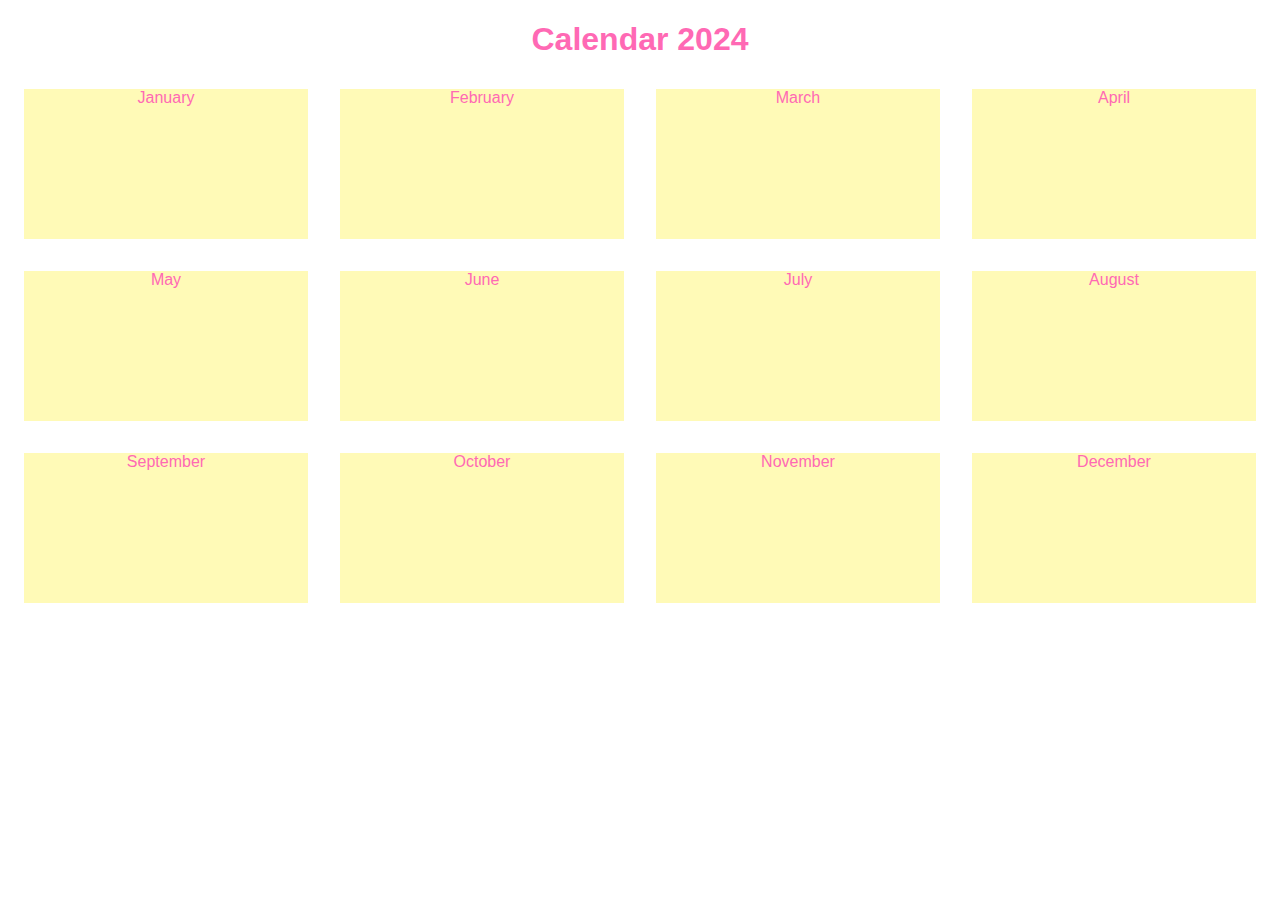
==== module2-solution/index.html @ 7b092dfe "Create index.html" ====
<!DOCTYPE html>
<html>
<head>
<meta charset="utf-8">
<style>

* {
  box-sizing: border-box;
}
h1 {
  margin-bottom: 15px;
  font-family: Arial;
  margin: right;
  color: hotpink;
  text-align: center;
}
p {
  border: 1px #5BBCFF;
  background-color: #FFFAB7;
  width: 90%;
  height: 150px;
  margin-right: auto;
  margin-left: auto;
  font-family: sans-serif;
  color: hotpink;
}

.row {
  width: 100%;
  text-align: center;
}

@media (min-width: 1200px) {
  .col-lg-1, .col-lg-2, .col-lg-3, .col-lg-4, .col-lg-5, .col-lg-6, .col-lg-7, .col-lg-8, .col-lg-9, .col-lg-10, .col-lg-11, .col-lg-12 {
  float: left;
  border: 1px per solid green;
  }
  .col-lg-1 {
    width: 8.33%;
  }
  .col-lg-2 {
    width: 16.66%;
  }
  .col-lg-3 {
    width: 25%;
  }
  .col-lg-4 {
    width: 33%;
  }
  .col-lg-5 {
    width: 41.66%;
  }
  .col-lg-6 {
    width: 50%;
  }
  .col-lg-7 {
    width: 58.33%;
  }
  .col-lg-8 {
    width: 66.66%;
  }
  .col-lg-9 {
    width: 74.99%;
  }
  .col-lg-10 {
    width: 83.33%;
  }
  .col-lg-11 {
    width: 91.66%;
  }
  .col-lg-12 {
    width: 100%;
  }
}

@media (min-width: 950px) and (max-width: 1199px) {
  .col-md-1, .col-md-2, .col-md-3, .col-md-4, .col-md-5, .col-md-6, .col-md-7, .col-md-8, .col-md-9, .col-md-10, .col-md-11, .col-md-12 {
  float: left;
  border: 1px per solid green;
  }
  .col-md-1 {
    width: 8.33%;
  }
  .col-md-2 {
    width: 16.66%;
  }
  .col-md-3 {
    width: 25%;
  }
  .col-md-4 {
    width: 33%;
  }
  .col-md-5 {
    width: 41.66%;
  }
  .col-md-6 {
    width: 50%;
  }
  .col-md-7 {
    width: 58.33%;
  }
  .col-md-8 {
    width: 66.66%;
  }
  .col-md-9 {
    width: 74.99%;
  }
  .col-md-10 {
    width: 83.33%;
  }
  .col-md-11 {
    width: 91.66%;
  }
  .col-md-12 {
    width: 100%;
  }
}
</style>
</head>
<body>
<h1>Calendar 2024</h1>

<div class="row">
  <div class="col-lg-3 col-md-3"><p>January</p></div>
  <div class="col-lg-3 col-md-3"><p>February</p></div>
  <div class="col-lg-3 col-md-3"><p>March</p></div>
  <div class="col-lg-3 col-md-3"><p>April</p></div>
  <div class="col-lg-3 col-md-3"><p>May</p></div>
  <div class="col-lg-3 col-md-3"><p>June</p></div>
  <div class="col-lg-3 col-md-3"><p>July</p></div>
  <div class="col-lg-3 col-md-3"><p>August</p></div>
  <div class="col-lg-3 col-md-3"><p>September</p></div>
  <div class="col-lg-3 col-md-3"><p>October</p></div>
  <div class="col-lg-3 col-md-3"><p>November</p></div>
  <div class="col-lg-3 col-md-3"><p>December</p></div>
</div>
  
</body>
</html>
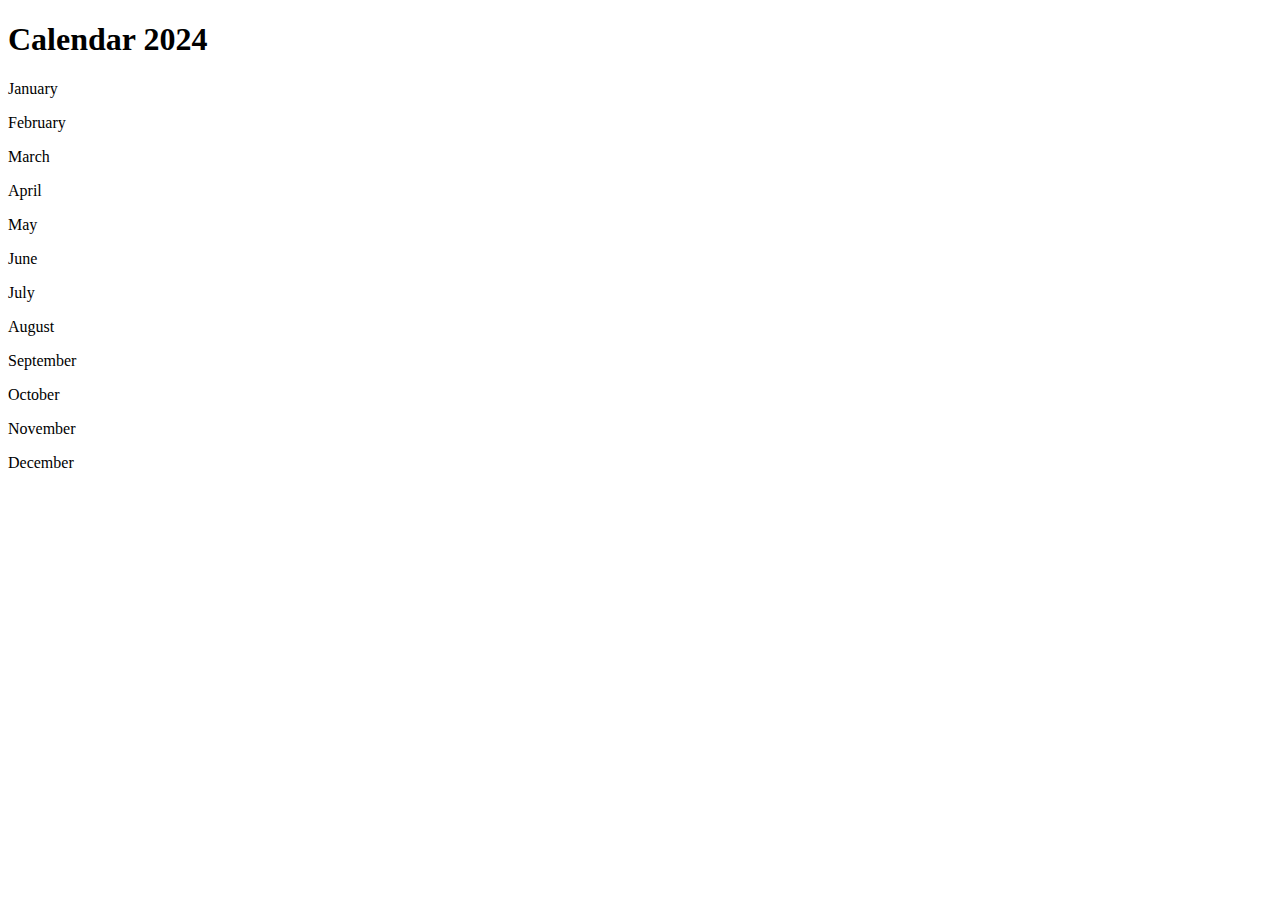
==== commit 3908a399: "Update index.html" ====
--- a/module2-solution/index.html
+++ b/module2-solution/index.html
@@ -2,120 +2,6 @@
 <html>
 <head>
 <meta charset="utf-8">
-<style>
-
-* {
-  box-sizing: border-box;
-}
-h1 {
-  margin-bottom: 15px;
-  font-family: Arial;
-  margin: right;
-  color: hotpink;
-  text-align: center;
-}
-p {
-  border: 1px #5BBCFF;
-  background-color: #FFFAB7;
-  width: 90%;
-  height: 150px;
-  margin-right: auto;
-  margin-left: auto;
-  font-family: sans-serif;
-  color: hotpink;
-}
-
-.row {
-  width: 100%;
-  text-align: center;
-}
-
-@media (min-width: 1200px) {
-  .col-lg-1, .col-lg-2, .col-lg-3, .col-lg-4, .col-lg-5, .col-lg-6, .col-lg-7, .col-lg-8, .col-lg-9, .col-lg-10, .col-lg-11, .col-lg-12 {
-  float: left;
-  border: 1px per solid green;
-  }
-  .col-lg-1 {
-    width: 8.33%;
-  }
-  .col-lg-2 {
-    width: 16.66%;
-  }
-  .col-lg-3 {
-    width: 25%;
-  }
-  .col-lg-4 {
-    width: 33%;
-  }
-  .col-lg-5 {
-    width: 41.66%;
-  }
-  .col-lg-6 {
-    width: 50%;
-  }
-  .col-lg-7 {
-    width: 58.33%;
-  }
-  .col-lg-8 {
-    width: 66.66%;
-  }
-  .col-lg-9 {
-    width: 74.99%;
-  }
-  .col-lg-10 {
-    width: 83.33%;
-  }
-  .col-lg-11 {
-    width: 91.66%;
-  }
-  .col-lg-12 {
-    width: 100%;
-  }
-}
-
-@media (min-width: 950px) and (max-width: 1199px) {
-  .col-md-1, .col-md-2, .col-md-3, .col-md-4, .col-md-5, .col-md-6, .col-md-7, .col-md-8, .col-md-9, .col-md-10, .col-md-11, .col-md-12 {
-  float: left;
-  border: 1px per solid green;
-  }
-  .col-md-1 {
-    width: 8.33%;
-  }
-  .col-md-2 {
-    width: 16.66%;
-  }
-  .col-md-3 {
-    width: 25%;
-  }
-  .col-md-4 {
-    width: 33%;
-  }
-  .col-md-5 {
-    width: 41.66%;
-  }
-  .col-md-6 {
-    width: 50%;
-  }
-  .col-md-7 {
-    width: 58.33%;
-  }
-  .col-md-8 {
-    width: 66.66%;
-  }
-  .col-md-9 {
-    width: 74.99%;
-  }
-  .col-md-10 {
-    width: 83.33%;
-  }
-  .col-md-11 {
-    width: 91.66%;
-  }
-  .col-md-12 {
-    width: 100%;
-  }
-}
-</style>
 </head>
 <body>
 <h1>Calendar 2024</h1>
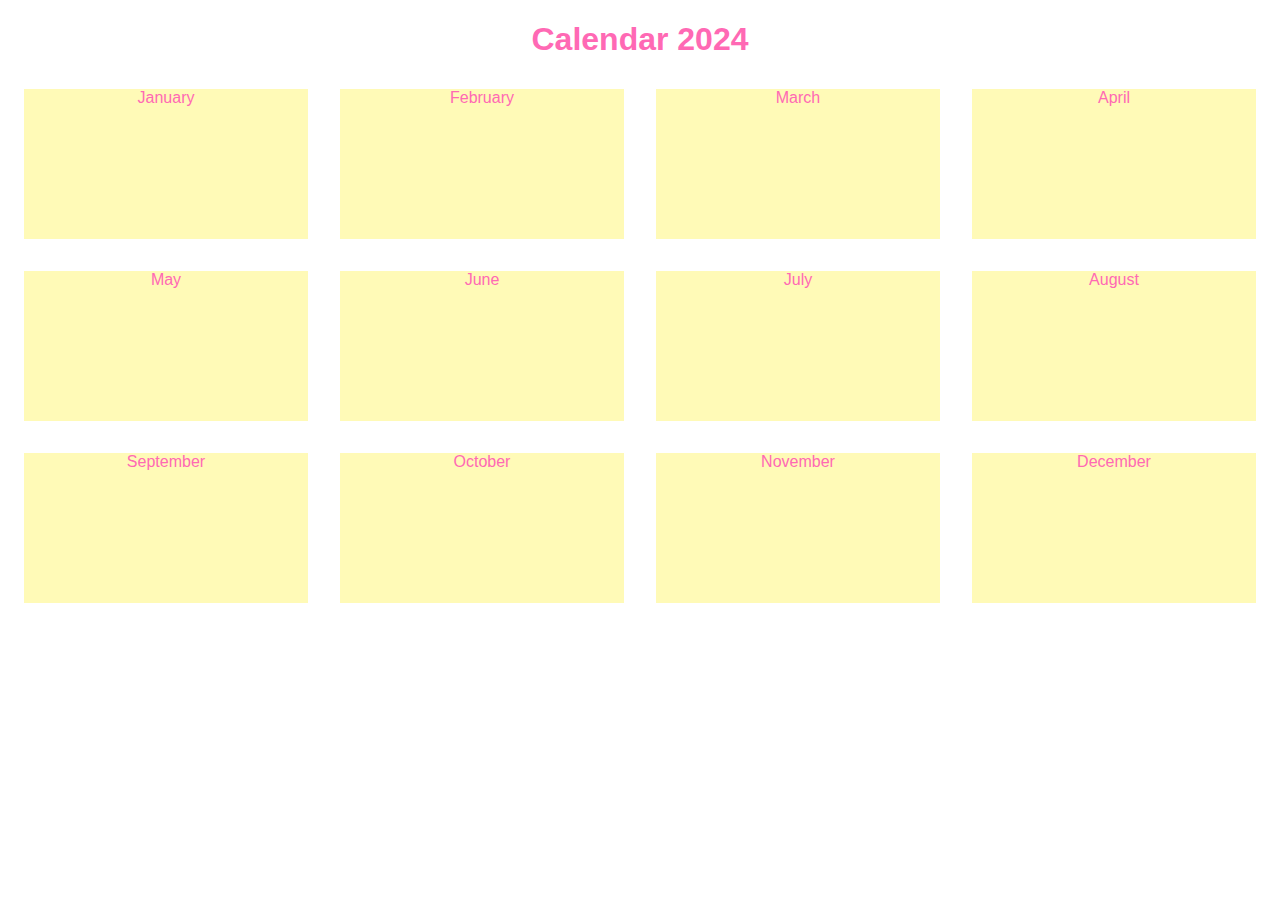
==== commit 397c1933: "Create index.html" ====
--- a/module2-solution/index.html
+++ b/module2-solution/index.html
@@ -2,6 +2,120 @@
 <html>
 <head>
 <meta charset="utf-8">
+<style>
+
+* {
+  box-sizing: border-box;
+}
+h1 {
+  margin-bottom: 15px;
+  font-family: Arial;
+  margin: right;
+  color: hotpink;
+  text-align: center;
+}
+p {
+  border: 1px #5BBCFF;
+  background-color: #FFFAB7;
+  width: 90%;
+  height: 150px;
+  margin-right: auto;
+  margin-left: auto;
+  font-family: sans-serif;
+  color: hotpink;
+}
+
+.row {
+  width: 100%;
+  text-align: center;
+}
+
+@media (min-width: 1200px) {
+  .col-lg-1, .col-lg-2, .col-lg-3, .col-lg-4, .col-lg-5, .col-lg-6, .col-lg-7, .col-lg-8, .col-lg-9, .col-lg-10, .col-lg-11, .col-lg-12 {
+  float: left;
+  border: 1px per solid green;
+  }
+  .col-lg-1 {
+    width: 8.33%;
+  }
+  .col-lg-2 {
+    width: 16.66%;
+  }
+  .col-lg-3 {
+    width: 25%;
+  }
+  .col-lg-4 {
+    width: 33%;
+  }
+  .col-lg-5 {
+    width: 41.66%;
+  }
+  .col-lg-6 {
+    width: 50%;
+  }
+  .col-lg-7 {
+    width: 58.33%;
+  }
+  .col-lg-8 {
+    width: 66.66%;
+  }
+  .col-lg-9 {
+    width: 74.99%;
+  }
+  .col-lg-10 {
+    width: 83.33%;
+  }
+  .col-lg-11 {
+    width: 91.66%;
+  }
+  .col-lg-12 {
+    width: 100%;
+  }
+}
+
+@media (min-width: 950px) and (max-width: 1199px) {
+  .col-md-1, .col-md-2, .col-md-3, .col-md-4, .col-md-5, .col-md-6, .col-md-7, .col-md-8, .col-md-9, .col-md-10, .col-md-11, .col-md-12 {
+  float: left;
+  border: 1px per solid green;
+  }
+  .col-md-1 {
+    width: 8.33%;
+  }
+  .col-md-2 {
+    width: 16.66%;
+  }
+  .col-md-3 {
+    width: 25%;
+  }
+  .col-md-4 {
+    width: 33%;
+  }
+  .col-md-5 {
+    width: 41.66%;
+  }
+  .col-md-6 {
+    width: 50%;
+  }
+  .col-md-7 {
+    width: 58.33%;
+  }
+  .col-md-8 {
+    width: 66.66%;
+  }
+  .col-md-9 {
+    width: 74.99%;
+  }
+  .col-md-10 {
+    width: 83.33%;
+  }
+  .col-md-11 {
+    width: 91.66%;
+  }
+  .col-md-12 {
+    width: 100%;
+  }
+}
+</style>
 </head>
 <body>
 <h1>Calendar 2024</h1>
